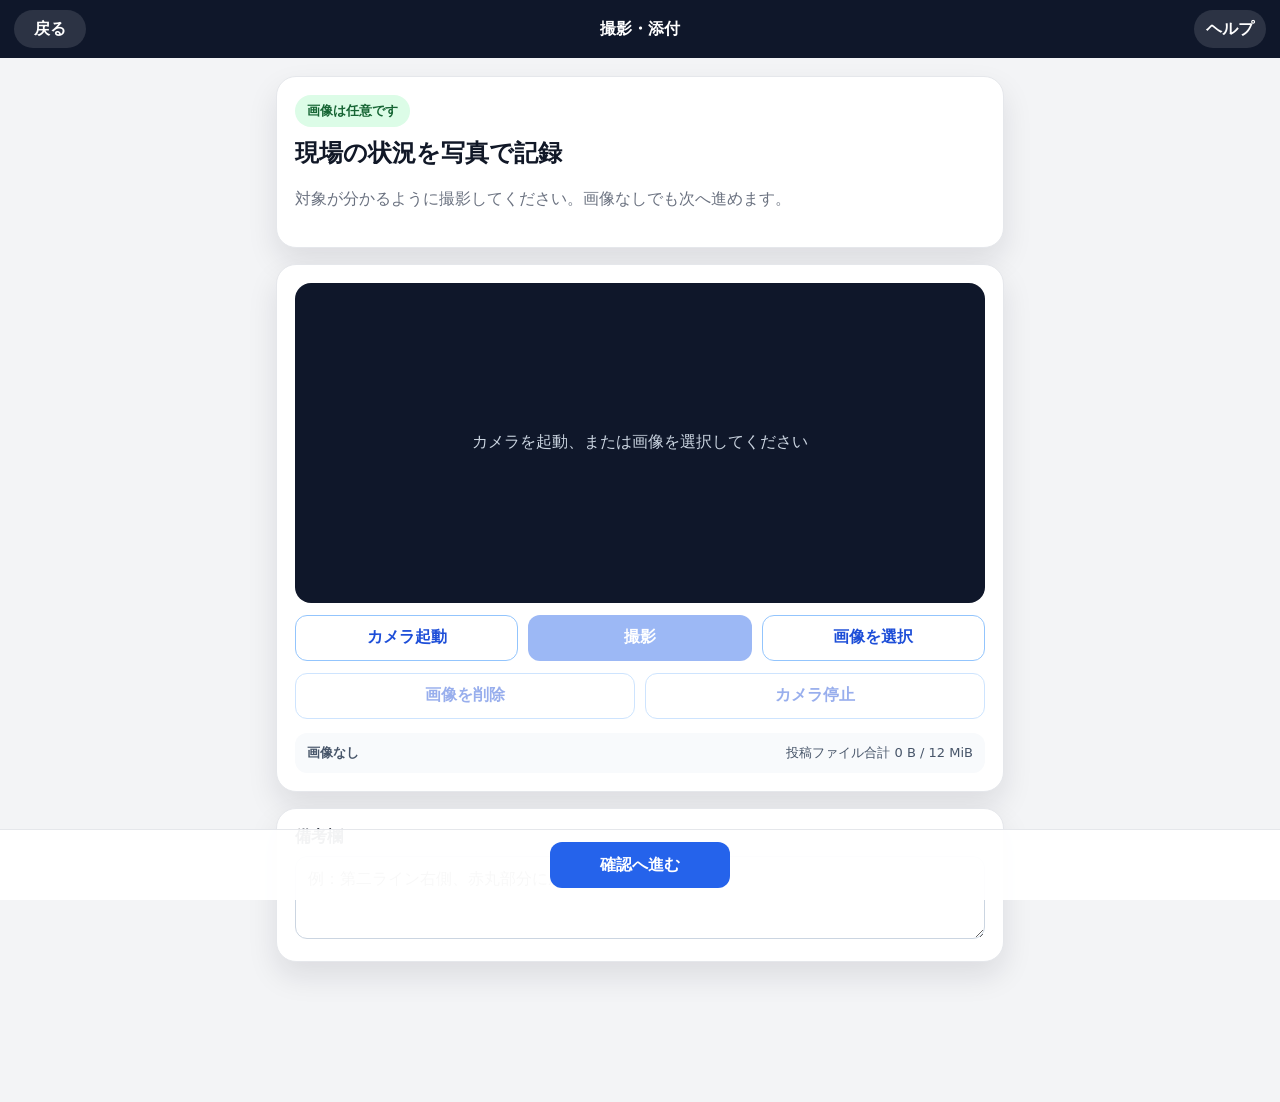
==== docs/capture.html @ 54b3e1db "Update capture.html" ====
<!doctype html>
<html lang="ja">
<head>
  <meta charset="UTF-8">
  <meta
    name="viewport"
    content="width=device-width, initial-scale=1.0, viewport-fit=cover"
  >
  <title>撮影・添付</title>
  <link
    rel="stylesheet"
    href="./capture.css?v=workflow-v151-readable"
  >
</head>
<body>
  <div class="app-shell">
    <header class="top-bar">
      <button
        id="backButton"
        type="button"
        class="top-button"
      >
        戻る
      </button>
      <div class="top-title">撮影・添付</div>
      <button
        id="helpButton"
        type="button"
        class="top-button"
      >
        ヘルプ
      </button>
    </header>

    <main class="content">
      <section class="hero-card">
        <div
          id="cameraStatusBadge"
          class="status-badge status-ready"
        >
          画像は任意です
        </div>
        <h1>現場の状況を写真で記録</h1>
        <p>
          対象が分かるように撮影してください。画像なしでも次へ進めます。
        </p>
      </section>

      <section class="camera-card">
        <div class="preview-card">
          <video
            id="cameraVideo"
            autoplay
            playsinline
            muted
            class="hidden"
          ></video>
          <img
            id="imagePreview"
            alt="撮影画像プレビュー"
            class="hidden"
          >
          <div id="emptyPreview" class="empty-preview">
            カメラを起動、または画像を選択してください
          </div>
          <canvas id="captureCanvas" class="hidden"></canvas>
        </div>

        <div class="capture-controls">
          <button
            id="startCameraButton"
            type="button"
            class="secondary-button"
          >
            カメラ起動
          </button>
          <button
            id="captureButton"
            type="button"
            class="primary-button"
            disabled
          >
            撮影
          </button>
          <button
            id="fileSelectButton"
            type="button"
            class="secondary-button"
          >
            画像を選択
          </button>
        </div>

        <div class="sub-controls">
          <button
            id="resetImageButton"
            type="button"
            class="secondary-button"
            disabled
          >
            画像を削除
          </button>
          <button
            id="stopCameraButton"
            type="button"
            class="secondary-button"
            disabled
          >
            カメラ停止
          </button>
        </div>

        <input
          id="imageFileInput"
          type="file"
          accept=".jpg,.jpeg,.png,.webp,image/jpeg,image/png,image/webp"
          class="hidden"
        >

        <div class="image-info">
          <strong id="imageSizeText">画像なし</strong>
          <span id="totalUsageText">
            投稿ファイル合計 0 B / 12 MiB
          </span>
        </div>
      </section>

      <section class="memo-card">
        <label for="imageMemoInput">備考欄</label>
        <textarea
          id="imageMemoInput"
          rows="3"
          placeholder="例：第二ライン右側、赤丸部分に摩耗あり"
        ></textarea>
      </section>

      <div id="statusBox" class="status-box hidden"></div>
    </main>

    <footer class="bottom-actions">
      <button
        id="nextButton"
        type="button"
        class="primary-button"
      >
        確認へ進む
      </button>
    </footer>
  </div>

  <script src="./attachment-rules.js?v=workflow-v151-readable"></script>
  <script src="./capture.js?v=workflow-v151-readable"></script>
</body>
</html>
---- docs/capture.css ----
:root {
  --bg: #f3f4f6;
  --card: #fff;
  --text: #111827;
  --muted: #6b7280;
  --border: #e5e7eb;
  --primary: #0f172a;
  --blue: #2563eb;
  --radius: 20px;
  --shadow: 0 14px 30px rgba(15, 23, 42, .10);
}

* {
  box-sizing: border-box;
}

html, body {
  margin: 0;
  min-height: 100%;
  background: var(--bg);
  color: var(--text);
  font-family: system-ui, -apple-system, BlinkMacSystemFont, "Segoe UI", sans-serif;
}

button, textarea {
  font: inherit;
}

.app-shell {
  min-height: 100vh;
  padding-bottom: calc(92px + env(safe-area-inset-bottom));
}

.top-bar {
  position: sticky;
  top: 0;
  z-index: 10;
  height: 58px;
  padding: env(safe-area-inset-top) 14px 0;
  background: var(--primary);
  color: #fff;
  display: grid;
  grid-template-columns: 72px 1fr 72px;
  align-items: center;
}

.top-button {
  min-height: 38px;
  border: 0;
  border-radius: 999px;
  background: rgba(255, 255, 255, .12);
  color: #fff;
  font-weight: 700;
}

.top-title {
  text-align: center;
  font-weight: 800;
}

.content {
  width: 100%;
  max-width: 760px;
  margin: 0 auto;
  padding: 18px 16px 32px;
}

.hero-card, .camera-card, .memo-card {
  background: #fff;
  border: 1px solid var(--border);
  border-radius: var(--radius);
  box-shadow: var(--shadow);
  padding: 18px;
  margin-bottom: 16px;
}

.hero-card h1 {
  font-size: 24px;
  line-height: 1.35;
  margin: 10px 0 8px;
}

.hero-card p {
  color: var(--muted);
  line-height: 1.7;
}

.status-badge {
  display: inline-flex;
  padding: 7px 12px;
  border-radius: 999px;
  font-size: 13px;
  font-weight: 800;
}

.status-ready {
  background: #dcfce7;
  color: #166534;
}

.status-error {
  background: #fee2e2;
  color: #991b1b;
}

.preview-card {
  position: relative;
  display: grid;
  place-items: center;
  min-height: 320px;
  border-radius: 16px;
  overflow: hidden;
  background: #0f172a;
}

.preview-card video, .preview-card img {
  width: 100%;
  max-height: 520px;
  object-fit: contain;
}

.empty-preview {
  color: #cbd5e1;
  text-align: center;
  padding: 24px;
}

.capture-controls, .sub-controls {
  display: grid;
  gap: 10px;
  margin-top: 12px;
}

.capture-controls {
  grid-template-columns: repeat(3, 1fr);
}

.sub-controls {
  grid-template-columns: repeat(2, 1fr);
}

.secondary-button, .primary-button {
  min-height: 46px;
  border-radius: 12px;
  padding: 10px 14px;
  font-weight: 800;
  cursor: pointer;
}

.secondary-button {
  background: #fff;
  color: #1d4ed8;
  border: 1px solid #93c5fd;
}

.primary-button {
  border: 0;
  background: var(--blue);
  color: #fff;
}

.primary-button:disabled, .secondary-button:disabled {
  opacity: .45;
  cursor: not-allowed;
}

.image-info {
  display: flex;
  justify-content: space-between;
  gap: 12px;
  margin-top: 14px;
  background: #f8fafc;
  border-radius: 12px;
  padding: 11px 12px;
  color: #475569;
  font-size: 13px;
}

.memo-card label {
  display: block;
  font-weight: 900;
  margin-bottom: 8px;
}

.memo-card textarea {
  width: 100%;
  border: 1px solid #cbd5e1;
  border-radius: 12px;
  padding: 12px;
  resize: vertical;
}

.bottom-actions {
  position: fixed;
  left: 0;
  right: 0;
  bottom: 0;
  z-index: 9;
  padding: 12px 16px calc(12px + env(safe-area-inset-bottom));
  background: rgba(255, 255, 255, .95);
  border-top: 1px solid var(--border);
  display: flex;
  justify-content: center;
}

.bottom-actions .primary-button {
  min-width: 180px;
}

.status-box {
  white-space: pre-wrap;
  border-radius: 14px;
  padding: 14px 16px;
  line-height: 1.6;
}

.status-box.info {
  background: #dbeafe;
  color: #1e40af;
}

.status-box.error {
  background: #fee2e2;
  color: #991b1b;
}

.status-box.success {
  background: #dcfce7;
  color: #166534;
}

.status-box.warning {
  background: #fef3c7;
  color: #92400e;
}

.hidden {
  display: none!important;
}

@media(max-width:640px) {
  .capture-controls {
    grid-template-columns: 1fr;
  }

  .image-info {
    flex-direction: column;
  }

  .preview-card {
    min-height: 240px;
  }

  .hero-card h1 {
    font-size: 22px;
  }

}
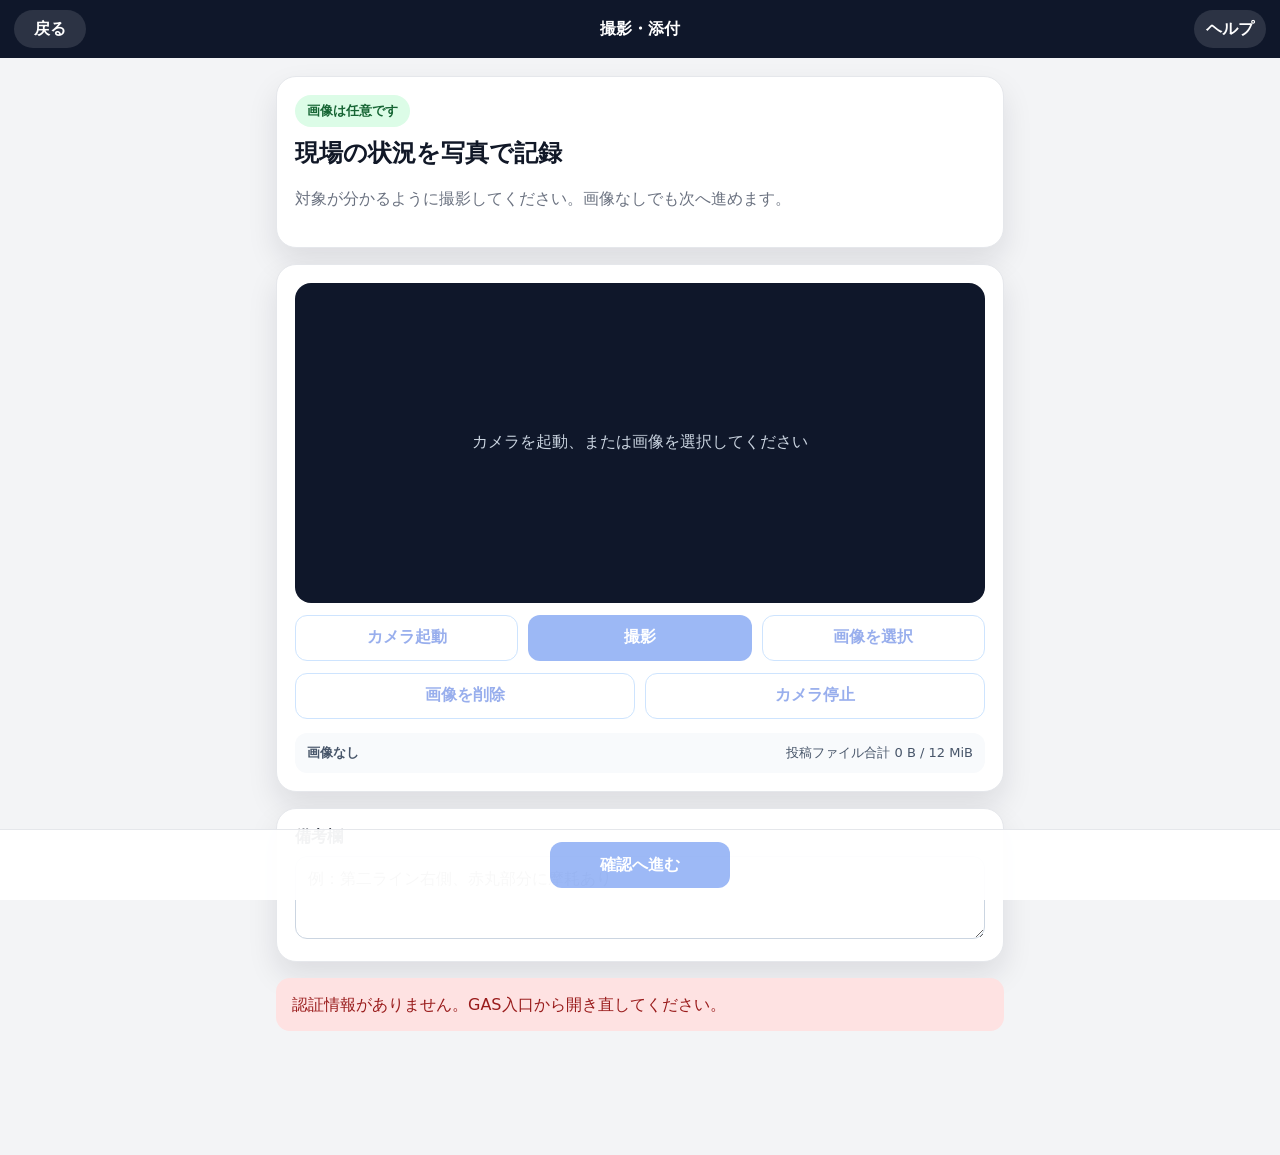
==== commit 77aa049e: "Update capture.html" ====
--- a/docs/capture.html
+++ b/docs/capture.html
@@ -9,7 +9,7 @@
   <title>撮影・添付</title>
   <link
     rel="stylesheet"
-    href="./capture.css?v=workflow-v151-readable"
+    href="./capture.css?v=workflow-v152-readable"
   >
 </head>
 <body>
@@ -148,7 +148,6 @@
     </footer>
   </div>
 
-  <script src="./attachment-rules.js?v=workflow-v151-readable"></script>
-  <script src="./capture.js?v=workflow-v151-readable"></script>
+  <script src="./capture.js?v=workflow-v152-readable"></script>
 </body>
 </html>
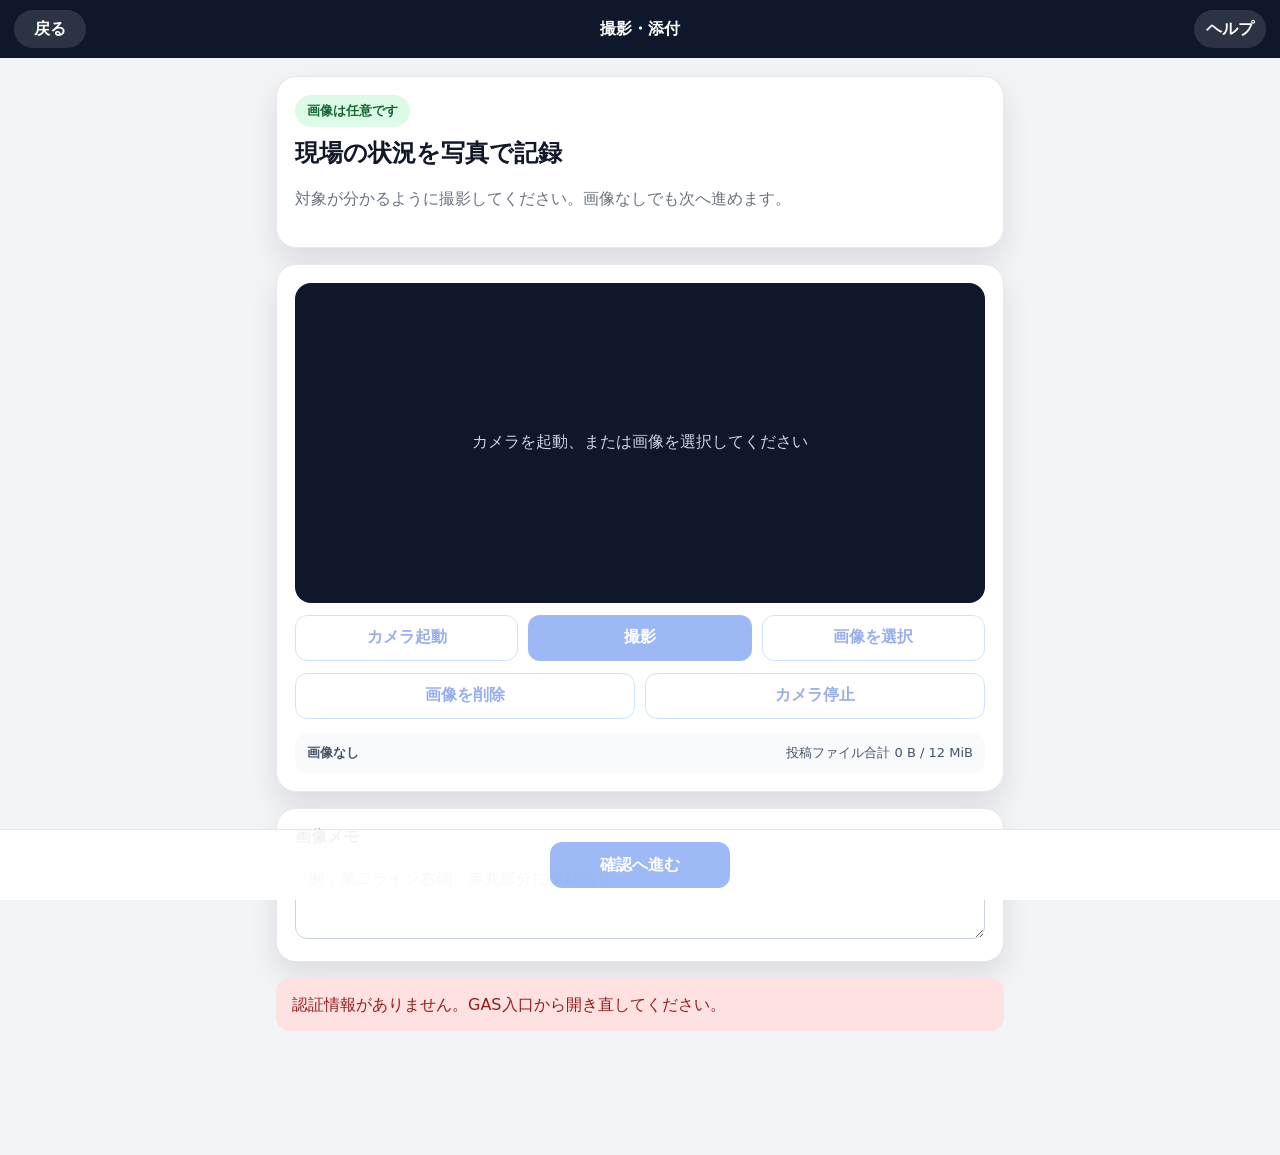
==== commit ba69133d: "Update capture.html" ====
--- a/docs/capture.html
+++ b/docs/capture.html
@@ -126,7 +126,7 @@
       </section>
 
       <section class="memo-card">
-        <label for="imageMemoInput">備考欄</label>
+        <label for="imageMemoInput">画像メモ</label>
         <textarea
           id="imageMemoInput"
           rows="3"
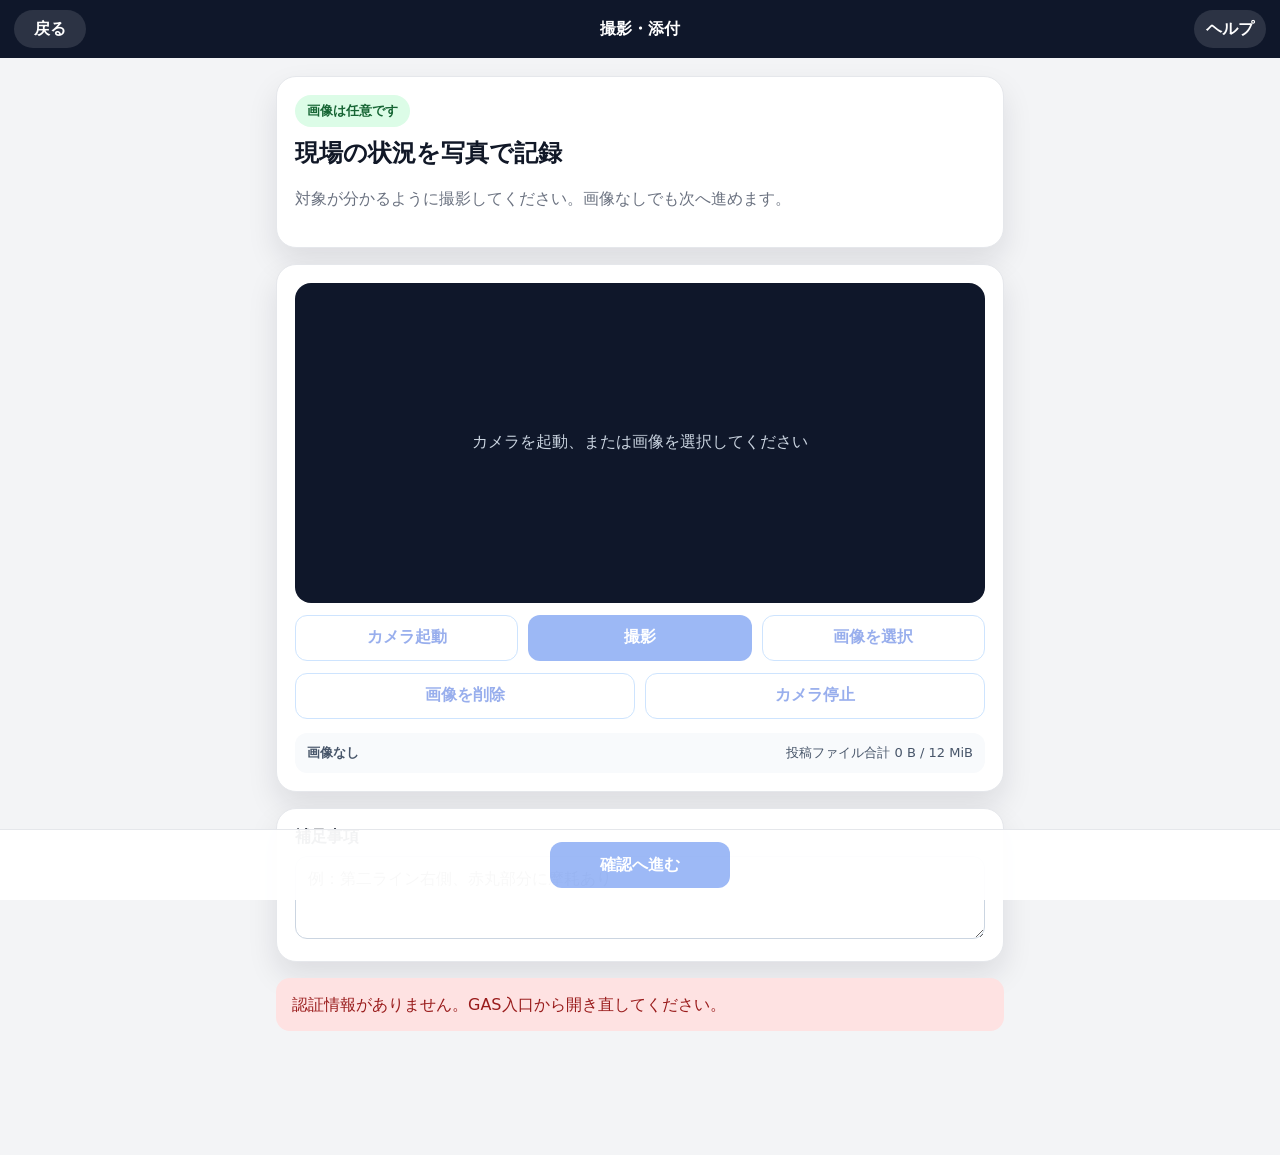
==== commit 6a92b030: "Update capture.html" ====
--- a/docs/capture.html
+++ b/docs/capture.html
@@ -9,7 +9,7 @@
   <title>撮影・添付</title>
   <link
     rel="stylesheet"
-    href="./capture.css?v=workflow-v152-readable"
+    href="./capture.css?v=workflow-v164-attachment-ai"
   >
 </head>
 <body>
@@ -126,7 +126,7 @@
       </section>
 
       <section class="memo-card">
-        <label for="imageMemoInput">画像メモ</label>
+        <label for="imageMemoInput">補足事項</label>
         <textarea
           id="imageMemoInput"
           rows="3"
@@ -148,6 +148,6 @@
     </footer>
   </div>
 
-  <script src="./capture.js?v=workflow-v152-readable"></script>
+  <script src="./capture.js?v=workflow-v170"></script>
 </body>
 </html>
--- a/docs/capture.css
+++ b/docs/capture.css
@@ -256,3 +256,130 @@
   }
 
 }
+
+/* v1.6.3 responsive layer: smartphone / tablet / desktop */
+html {
+  -webkit-text-size-adjust: 100%;
+}
+
+body {
+  overflow-x: hidden;
+}
+
+button,
+a,
+input,
+select,
+textarea {
+  touch-action: manipulation;
+}
+
+@supports (min-height: 100dvh) {
+  .app-shell {
+    min-height: 100dvh;
+  }
+}
+
+@media (min-width: 601px) and (max-width: 1024px) {
+  .content {
+    width: min(100%, 880px);
+    max-width: 880px;
+    padding-left: 22px;
+    padding-right: 22px;
+  }
+
+  .top-button,
+  .primary-button,
+  .secondary-button,
+  .choice-card {
+    min-height: 48px;
+  }
+}
+
+@media (max-width: 600px) {
+  .top-bar {
+    height: auto;
+    min-height: calc(58px + env(safe-area-inset-top));
+    padding-top: env(safe-area-inset-top);
+    grid-template-columns: 68px minmax(0, 1fr) 68px;
+  }
+
+  .top-button {
+    min-height: 44px;
+    padding-left: 8px;
+    padding-right: 8px;
+  }
+
+  .content {
+    padding-left: calc(12px + env(safe-area-inset-left));
+    padding-right: calc(12px + env(safe-area-inset-right));
+  }
+
+  input,
+  select,
+  textarea {
+    font-size: 16px;
+  }
+
+  .primary-button,
+  .secondary-button,
+  .choice-card {
+    min-height: 48px;
+  }
+
+  .bottom-actions {
+    padding-right: calc(12px + env(safe-area-inset-right));
+    padding-left: calc(12px + env(safe-area-inset-left));
+  }
+
+  .bottom-actions .primary-button,
+  .primary-button {
+    width: 100%;
+    min-width: 0;
+  }
+}
+
+@media (max-width: 380px) {
+  .top-bar {
+    grid-template-columns: 62px minmax(0, 1fr) 62px;
+  }
+
+  .top-title {
+    font-size: 14px;
+  }
+
+  .top-button {
+    font-size: 13px;
+  }
+}
+
+@media (hover: none), (pointer: coarse) {
+  .choice-card:hover:not(:disabled) {
+    transform: none;
+  }
+}
+
+@media (min-width: 601px) and (max-width: 1024px) {
+  .capture-controls {
+    grid-template-columns: repeat(3, minmax(0, 1fr));
+  }
+}
+
+@media (max-width: 600px) {
+  .hero-card,
+  .camera-card,
+  .memo-card,
+  .tips-card {
+    padding: 15px;
+    border-radius: 17px;
+  }
+
+  .capture-controls,
+  .sub-controls {
+    grid-template-columns: 1fr;
+  }
+
+  .preview-card {
+    min-height: 220px;
+  }
+}
